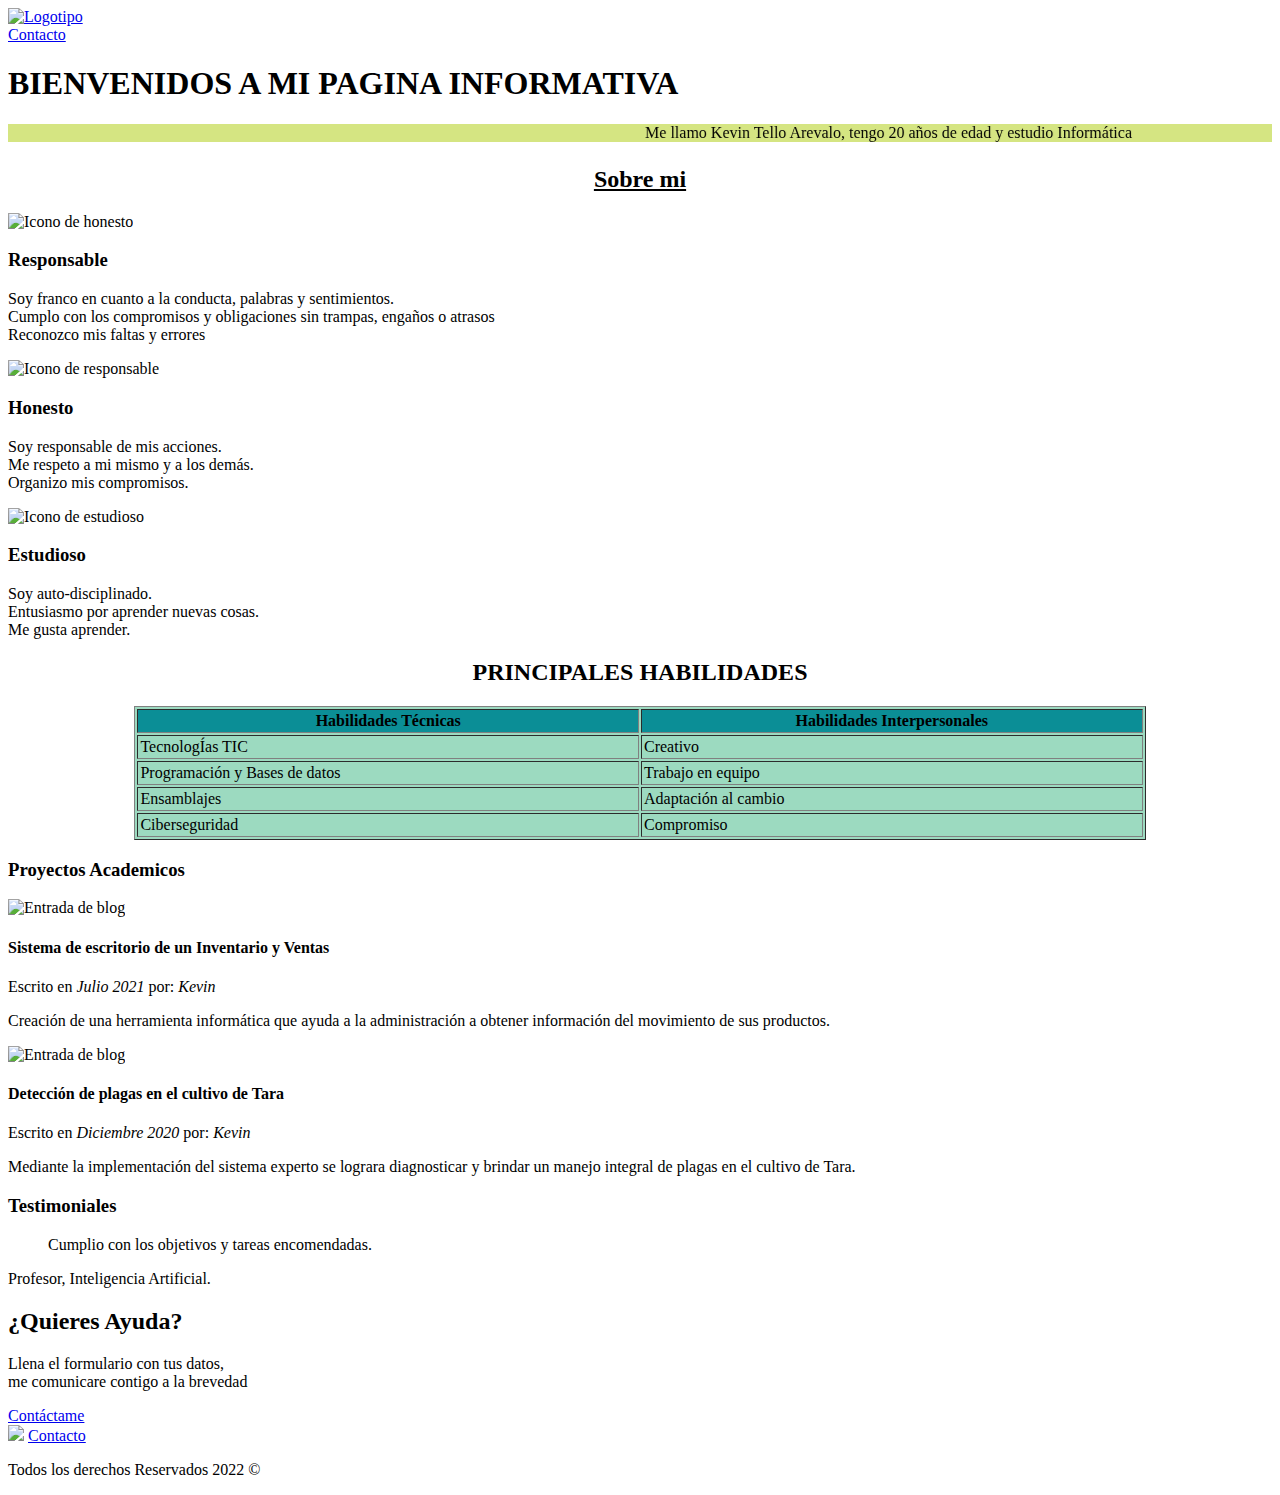
==== index.html @ efe597c7 "Add files via upload" ====
<!DOCTYPE html>
<html>
	
<head>	 
	<!---<font color="#2F2E31" size="4" face="Arial"> <!--Color de la fuente, y tipo de letra-->
		<meta charset="UTF-8">
    	<meta http-equiv="X-UA-Compatible" content="IE=edge">
    	<meta name="viewport" content="width=device-width, initial-scale=1.0">
		<link rel="icon" type="image/png" href="img/k.png"/>
		<title>Mi WEB Informativa</title>
		<link href="https://fonts.googleapis.com/css2?family=Lato:wght@300;400;700;900&display=swap" rel="stylesheet">
		<link rel="stylesheet" href="css/styles.css"> 
</head>
<body>
	<header class="site-header inicio">
		<div class="contenedor contenido-header">
			<div class="barra">
				<a href="/">
					<img src="img/kevin.ico" alt="Logotipo">  <!----Agregando imagen del logo--->
				</a>
					<nav class="navegacion">  
						<a href="contacto.html">Contacto</a>
					</nav>
			</div>
			<h1>BIENVENIDOS A MI PAGINA INFORMATIVA</h1> 
		</div>
		<marquee scrollamount="17" bgcolor="#D5E582" behavior="alternate" direction="left">Me llamo Kevin Tello Arevalo, tengo 20  años de edad y estudio Informática</marquee>
	</header>

	<section class="contenedor">   <!--Abrire una sesion para que no se vea algo feo -->
        	<h2 class="color-h2"><u><center> Sobre mi</center></u></h2><!--Titulo 2 lo pondre como subtitulo -->
		<div class="iconos-sobremi">
			<div class="icono">
            	<img src="img/honesto.ico" alt="Icono de honesto">
            	<h3 class="h3-sobre">Responsable</h3>
            	<p> 
					<li>Soy franco en cuanto a la conducta, palabras y sentimientos. </li> <!--Creare listas para cada concepto -->
					<li>Cumplo con los compromisos y obligaciones sin trampas, engaños o atrasos</li>
					<li>Reconozco mis faltas y errores</li>
				</p>
        	</div>
            
        	<div class="icono">
            	<img src="img/responsable.ico" alt="Icono de responsable">
            	<h3 class="h3-sobre">Honesto</h3>
            	<p>
					<li>Soy responsable de mis acciones.</li> <!--Creare listas para cada concepto -->
					<li>Me respeto a mi mismo y a los demás.</li>
					<li>Organizo mis compromisos.</li>
				</p>
        	</div>
		
        	<div class="icono">
            	<img src="img/estudioso.ico" alt="Icono de estudioso">
            	<h3 class="h3-sobre">Estudioso</h3>
            	<p>
					<li>Soy auto-disciplinado.</li> <!--Creare listas para cada concepto -->
					<li>Entusiasmo por aprender nuevas cosas.</li>
					<li>Me gusta aprender.</li>
				</p>
        	</div>
		</div>	
    </section>  
    <main>
		<h2 class="color-h2"><center>PRINCIPALES HABILIDADES</center></h2><!--Creación de una tabla con mis habilidades técnicas e interpersonales -->
		<div class="color-tabla""><!--Lo queria hacer con css -->
			<center class="color-h2"> <table border="1" cellpadding="2" cellspacing="2" width="80%" bgcolor="#9CDAC0"></center>
				<thead>
			 		 <tr>
						<th width="30%" bgcolor="#0B8E96" scope="col">Habilidades Técnicas</th>
						<th width="30%" bgcolor="#0B8E96"scope="col">Habilidades Interpersonales</th>
			  		</tr>
				</thead>
				<tbody>
			  		<tr>
						<td style="color:#000000";>TecnologÍas TIC</td><!--para tecnicas -->
						<td style="color:#000000">Creativo</td> <!--para interpersonales -->
			  		</tr>
			  		<tr>
						<td style="color:#000000" >Programación y Bases de datos</td><!--para tecnicas -->
						<td style="color:#000000" >Trabajo en equipo</td> <!--para interpersonales -->
			  		</tr>
			 		 <tr>
						<td style="color:#000000" >Ensamblajes</td><!--para tecnicas -->
						<td style="color:#000000" >Adaptación al cambio</td> <!--para interpersonales -->
			 		</tr>
			  		<tr>
						<td style="color:#000000" >Ciberseguridad</td><!--para tecnicas -->
						<td style="color:#000000" >Compromiso</td> <!--para interpersonales -->
			  		</tr>
				</tbody>
			</table>
		</div>
	
	<div class="seccion-inferior contenedor">
		<section class="proyectos">
			<h3 class="h3-proyecto">Proyectos Academicos</h3>
				<article class="entrada-proyecto">
					
					<div class="imagen">
						<img src="img/proyecto2.jpg" alt="Entrada de blog">
					</div>

					<div class="texto-entrada">
						<h4>Sistema de escritorio de un Inventario y Ventas</h4>
						<p>Escrito en <em> Julio 2021</em> por: <em>Kevin</em></p>
						<p>Creación de una herramienta informática que
						ayuda a la administración a obtener información 
						del movimiento de sus productos.</p>
					</div>
				</article>
					
				<article class="entrada-proyecto">
					
					<div class="imagen">
						<img src="img/proyecto1.jpg" alt="Entrada de blog">
					</div>
					
					<div class ="texto-entrada">
						<h4>Detección de plagas en el cultivo de Tara</h4>
						<p>Escrito en <em> Diciembre 2020</em> por: <em>Kevin</em></p>
						<p>Mediante la implementación del
						sistema experto se lograra
						diagnosticar y brindar un
						manejo integral de plagas en el
						cultivo de Tara.</p>
					</div>
				</article>
		</section>				
		
		<section class="testominales">
			<h3 class="h3-proyecto">Testimoniales</h3>
			<blockquote>
				Cumplio con los objetivos y tareas encomendadas.
			</blockquote>
				<p>Profesor, Inteligencia Artificial.</p>
		</section> 	
	</div>

	<section class="imagen-contacto">
		<div class="contenedor contenido-contacto"> 
			<h2>¿Quieres Ayuda?</h2>
				<p>Llena el formulario con tus datos, <br>
				me comunicare contigo a la brevedad</p>
				<a href="contacto.html">Contáctame</a>
		</div>
	</section>
	
    </main>
	<footer class="site-footer seccion"><!-- -Encabezado final de mi pagina-->
        <div class= "contenedor contenedor-footer">
			<nav class="navegacion">
				<a href="https://www.facebook.com/Al.Por.Siempre.KvN/"><img src="./img./facebook.png"></a>
				<a href="contacto.html">Contacto</a>
			</nav>
			<p class="copy">Todos los derechos Reservados 2022 &copy;</p> 
		</div>   
    </footer>

</body>
</html>
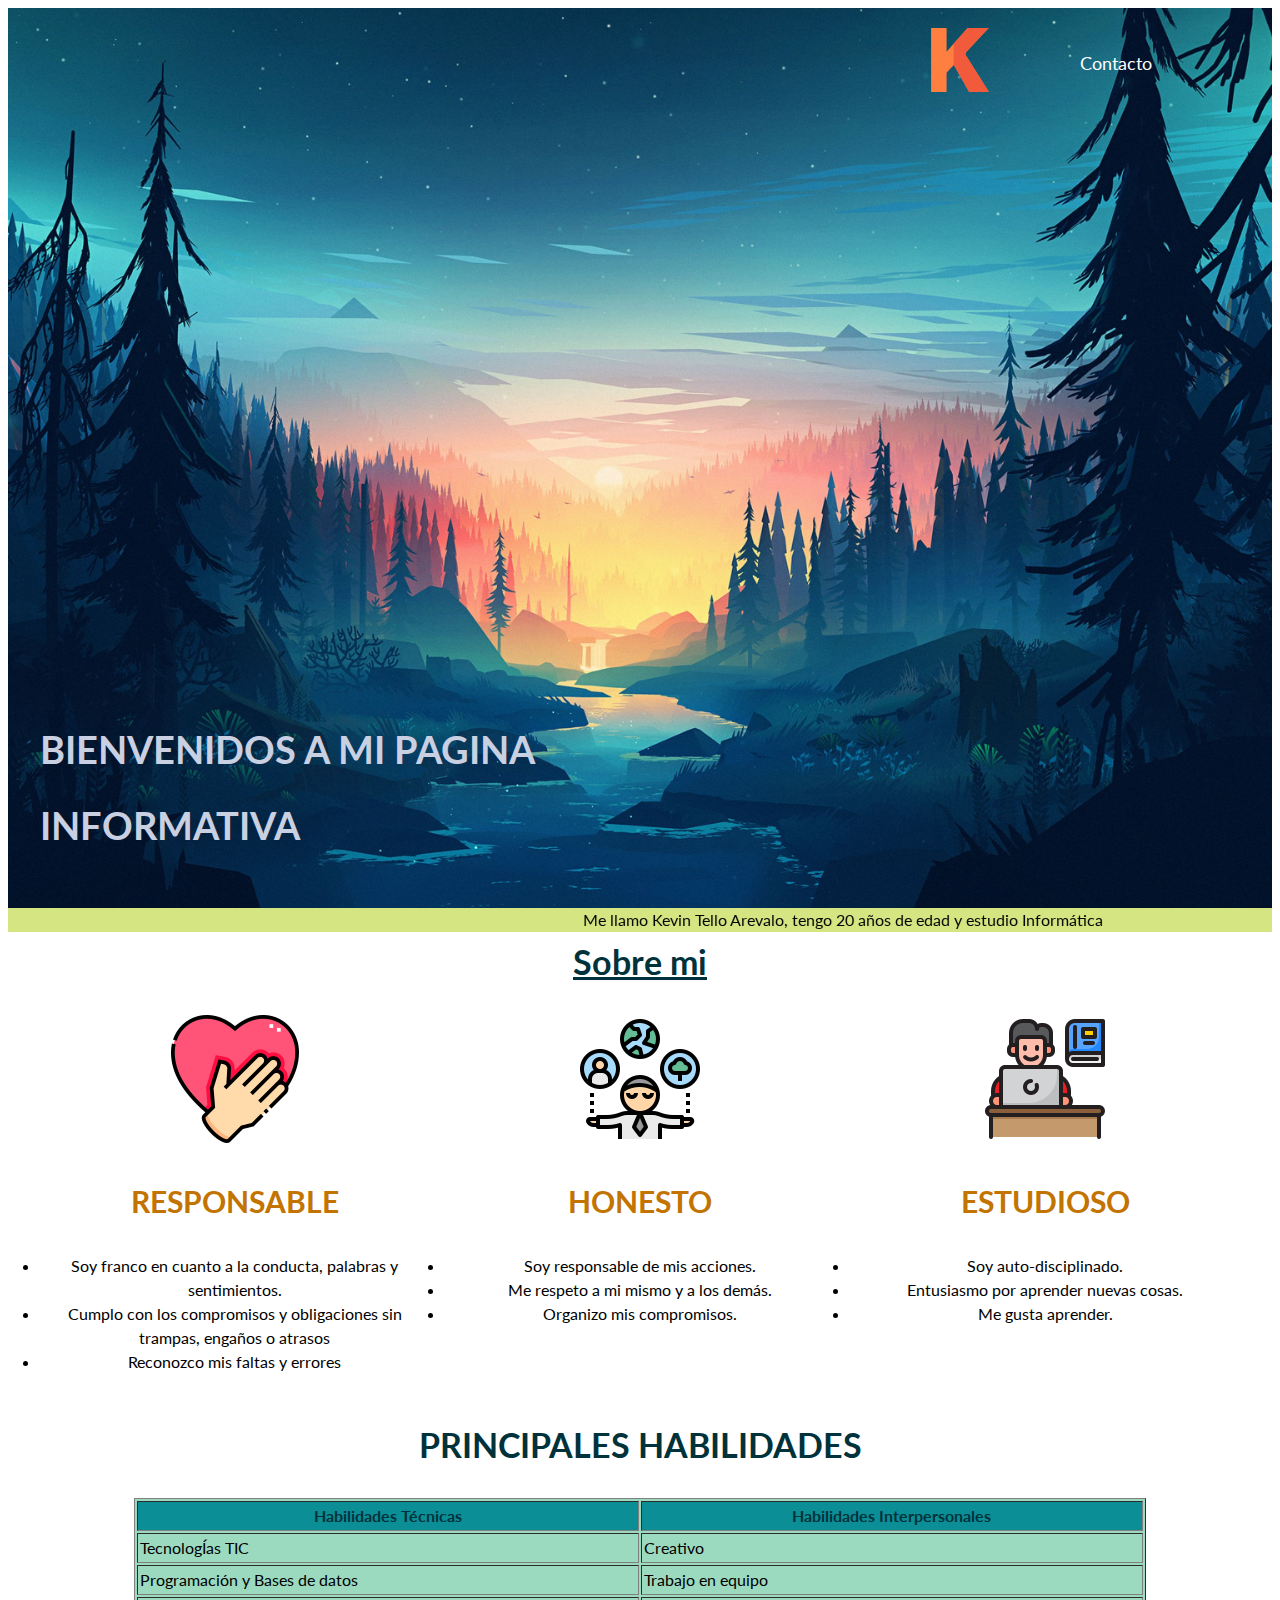
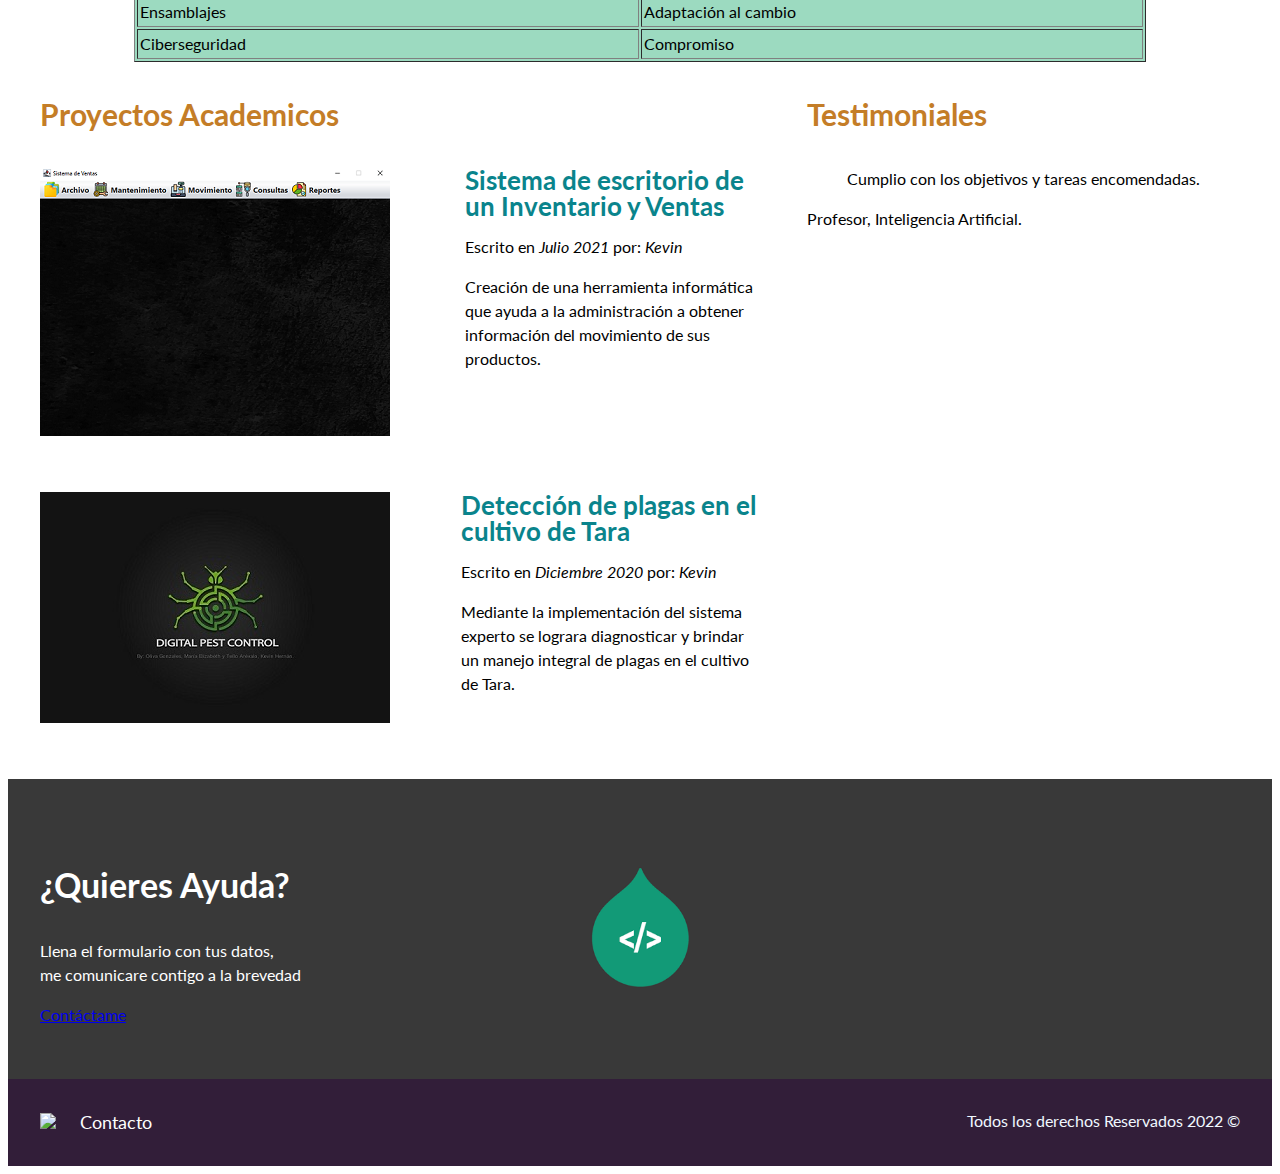
==== commit f2a1fd08: "Update index.html" ====
--- a/index.html
+++ b/index.html
@@ -150,7 +150,7 @@
 	<footer class="site-footer seccion"><!-- -Encabezado final de mi pagina-->
         <div class= "contenedor contenedor-footer">
 			<nav class="navegacion">
-				<a href="https://www.facebook.com/Al.Por.Siempre.KvN/"><img src="./img./facebook.png"></a>
+				<a href="https://www.facebook.com/Al.Por.Siempre.KvN/"><img src="img./facebook.png"></a>
 				<a href="contacto.html">Contacto</a>
 			</nav>
 			<p class="copy">Todos los derechos Reservados 2022 &copy;</p> 
--- a/css/styles.css
+++ b/css/styles.css
@@ -0,0 +1,249 @@
+html {
+
+    font-size: 62.5%; /** Reset para Rems -  =10 px de 16 px */
+
+}
+
+body {
+    font-family: 'Lato', sans-serif;
+    font-size: 1.6rem;
+    line-height: 1.5;
+}
+/*Variables Globales*/
+/*Header*/
+.fw-300{
+    font-weight: 500;
+}
+.boton:hover{
+    cursor: pointer;
+    background: green;
+}
+.boton-verde{
+    background: #71b100;
+    }
+.contenedor {
+    max-width: 120rem; /*No pasarce de 1200px*/
+    margin: 0 auto;
+}
+h1 {
+    font-size: 3.8rem;
+}
+h2 {
+    font-size: 3.4rem;
+}
+h3 {
+    font-size: 3rem;
+}
+h4 {
+    font-size: 2.6rem;
+}
+.centrar-texto{
+    text-align: center;
+}
+.contenido-centrado{
+    max-width: 80rem;
+}
+.h3-proyecto{
+    color:#C47D27;
+}
+.color-h2{
+    color:#00323B;
+}
+.h3-sobre{ 
+    color:#C27300;  
+}
+.site-header.inicio {
+    background-image: url(../img/foto.jpg);
+    background-position: center center;/* Muestrame la imagen desde el centro-Posicionar la imagen */
+    background-size: cover; /*Muestrame la imagen que tome alto y ancho disponible*/
+    height: 100vh; /*la imagen al tamaño de mi pantalla*/
+    min-height: 60rem; /*al menos mida 600 px la imagen*/
+}
+.contenido-header {
+    height: 100%;
+    display: flex;
+    flex-direction: column;     
+    justify-content: space-between;  /*separar dos h1*/
+}
+.contenido-header h1{
+    color:#C8D0E1 ;  /*color de la fuente*/
+    padding-bottom: 2rem;  /*Altura de separación con el header*/
+    max-width: 60rem;  /*hacer dos columnas un titulo*/ 
+    line-height: 2; /*interlineado*/
+}
+.barra {
+    display: flex;
+    justify-content: space-evenly;  /* posiciona la barre izquierda y derecha el contenido, Existen otros*/ 
+    align-items:  center;  /* aliniar las cosas start"Arriba", end "Abajo", center "Medio"*/
+    padding-top:2rem;  /* de la barra de arriba a abajo*/
+    padding-left: 80rem;
+    
+}
+.barra-contacto {
+    display: flex;
+    justify-content: space-evenly;  /* posiciona la barre izquierda y derecha el contenido, Existen otros*/ 
+    align-items:  center;  /* aliniar las cosas start"Arriba", end "Abajo", center "Medio"*/
+    padding-top:2rem;  /* de la barra de arriba a abajo*/
+    padding-right: 200rem;
+}
+/*Botones */
+.boton{
+    color: white;
+    font-weight: 900;
+    text-decoration: none;
+    font-size: 1.8rem;
+    padding: 1rem 3rem;
+    display: inline-block;
+    margin-top: 1.5rem;
+    margin-bottom: 2rem;
+    text-align: center;
+    border: none;
+    display: block;
+    flex:0 0 100%;
+    }
+    .boton:hover{
+        cursor: pointer;
+        background: green;
+    }
+    .boton-amarillo{
+    background: #E08709;
+    }
+    .boton-verde{
+    background: #71b100;
+    }
+/*Navegación*/
+.navegacion a{
+        color:#ffff;
+        /* para transparencia se usaria rgba hsla xd*/
+        text-decoration: none; /*opmitir la linea xd */
+        font-size: 1.8rem; /*tamaño de Letra*/
+        margin-right: 2rem; /*Separación de elementos*/
+}
+.navegacion a:hover {
+
+    color: #FFC100;
+}
+.navegacion a:last-of-type { /*seudo selectores, permite seleccionar el ultimo elemento*/
+    margin:0;
+}
+.iconos-sobremi {
+
+    display:flex;
+    justify-content: space-between;
+
+}
+.icono {
+    flex-basis: calc(33.3% - 1rem);
+    text-align:center;
+}
+.icono h3{
+
+    text-transform: uppercase;
+}
+.seccion-inferior{
+    display:flex;
+    justify-content: space-between;
+    
+}
+.seccion-inferior .proyectos{
+    flex-basis: 60%;
+
+}
+.seccion-inferior .testimoniales{
+    flex-basis: calc(40% - 1rem);
+}
+
+.entrada-proyecto{
+    display: flex;
+    justify-content: space-between;
+    margin-bottom:1rem;
+}
+
+.entrada-proyecto :last-of-type{
+    margin-bottom:0;
+}
+/*hasta aca entra*/ 
+.entrada-proyecto .imagen{
+    flex-basis: 180%;
+    margin-bottom:4rem;
+}
+.entrada-proyecto .texto-entrada{
+
+    flex-basis: (900% - 1rem);
+}
+.texto-entrada h4{
+    color:#0A848C;
+    margin:0;
+    line-height:1;
+}
+/*contacto del INDEX*/
+.imagen-contacto{
+    background-image: url(../img/contacto.jpg);
+    background-position: center center;
+    background-size: cover;
+    height: 30rem;
+    display: flex;
+    align-items: center;
+}
+.contenido-contacto{
+    flex:1;
+    color:#ffffff;
+}
+
+/*footer*/
+.site-footer{
+    background-color: #321E39 ;
+    margin:0;
+}
+.contenedor-footer{
+    padding: 3rem 0;
+    display: flex;
+    justify-content: space-between;
+}
+.copy {
+    margin:0;
+    color:aliceblue;
+}
+
+/** Contacto **/
+.contacto p {
+        font-size: 1.4rem;
+        color: #504c4c;
+        margin: 2rem 0 0 0;
+}
+legend{   /*titulo del formulario*/
+        font-size: 2.5rem;
+        color: #333333;
+}
+label{
+    font-weight: 800;
+    text-transform: uppercase;
+    display: block;
+}
+input:not([type="submit"]),
+textarea,
+select{
+    padding: 1rem;
+    display: block;
+    width: 97%;
+    background-color: #e1e1e1;
+    border: none;
+    border-radius: 1rem;
+}   
+input[type="radio"]{
+    width: auto;
+    margin: 5;
+}
+select{
+    -webkit-appearance: none;
+    appearance: none;
+}
+textarea{
+    height: 10rem;
+}
+.forma-contacto{
+ width: 10rem;
+ display: flex;
+ justify-content: space-between;
+ align-items: center;
+}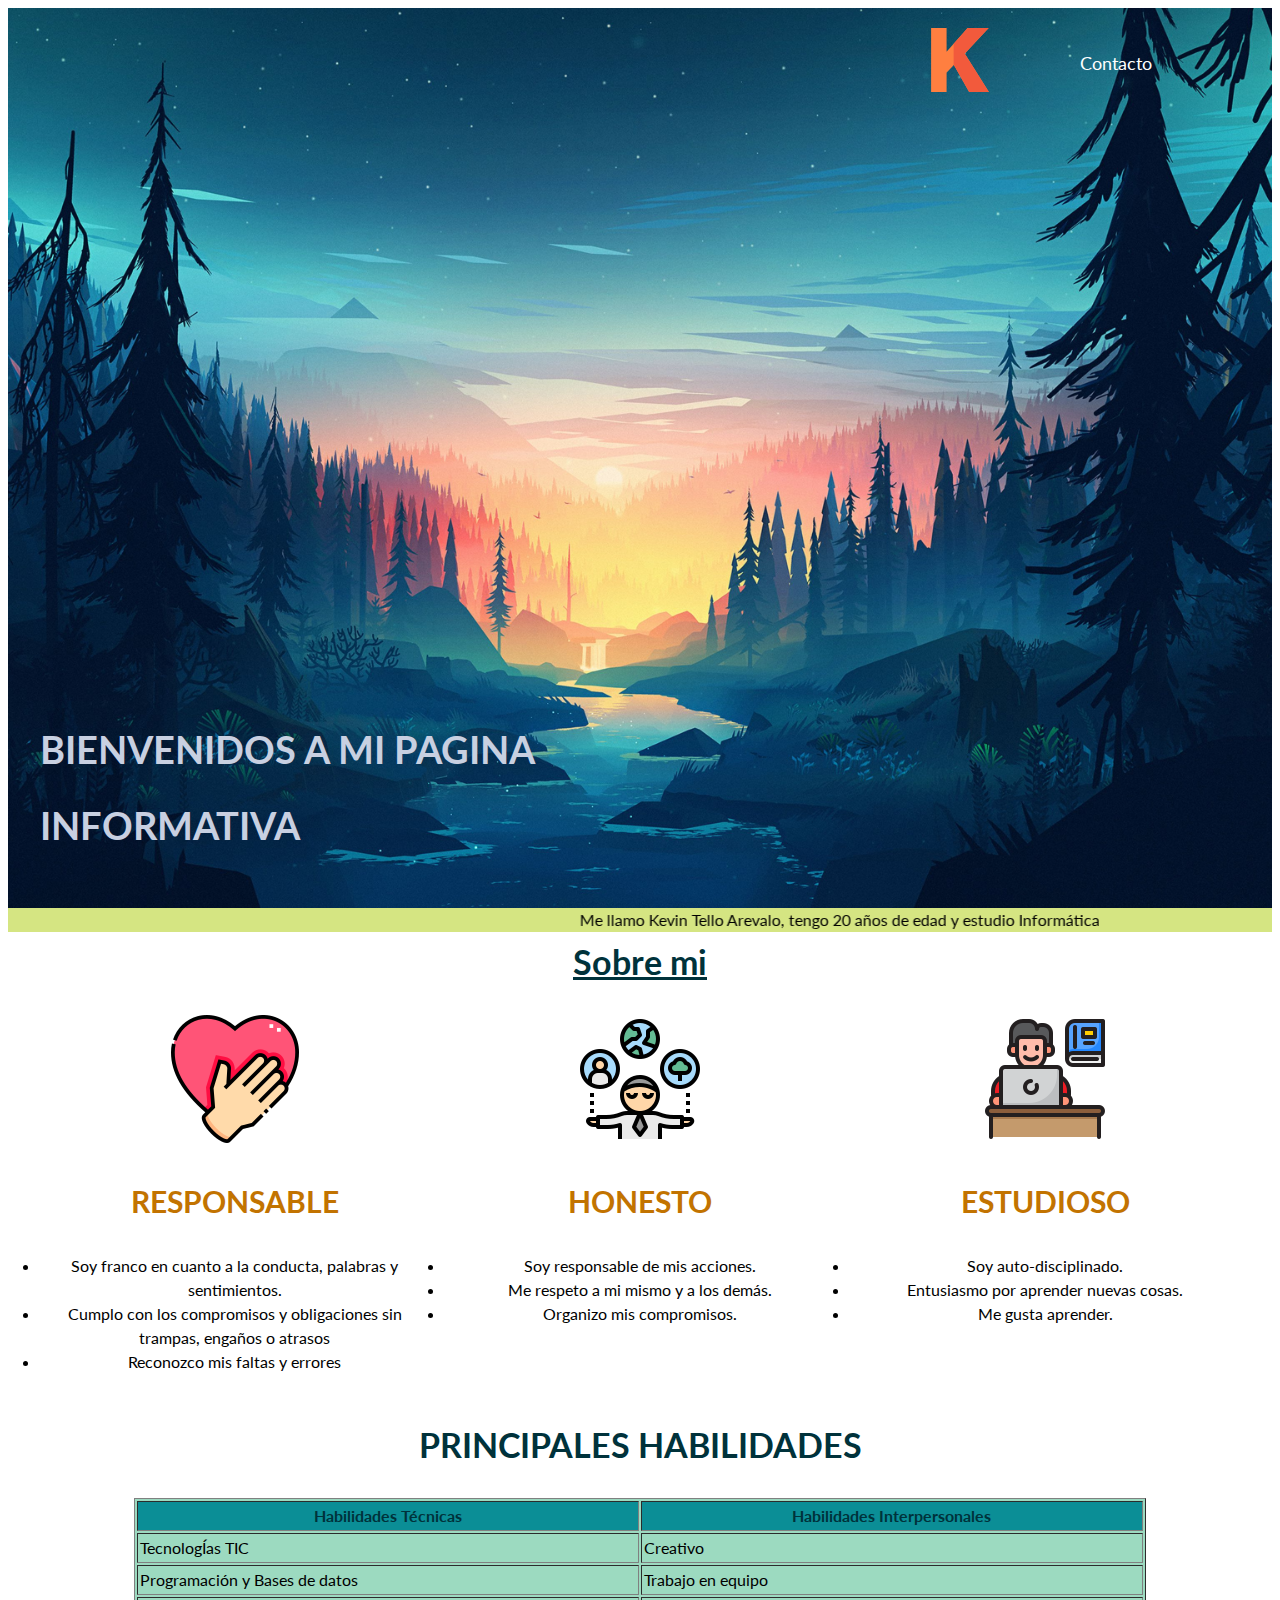
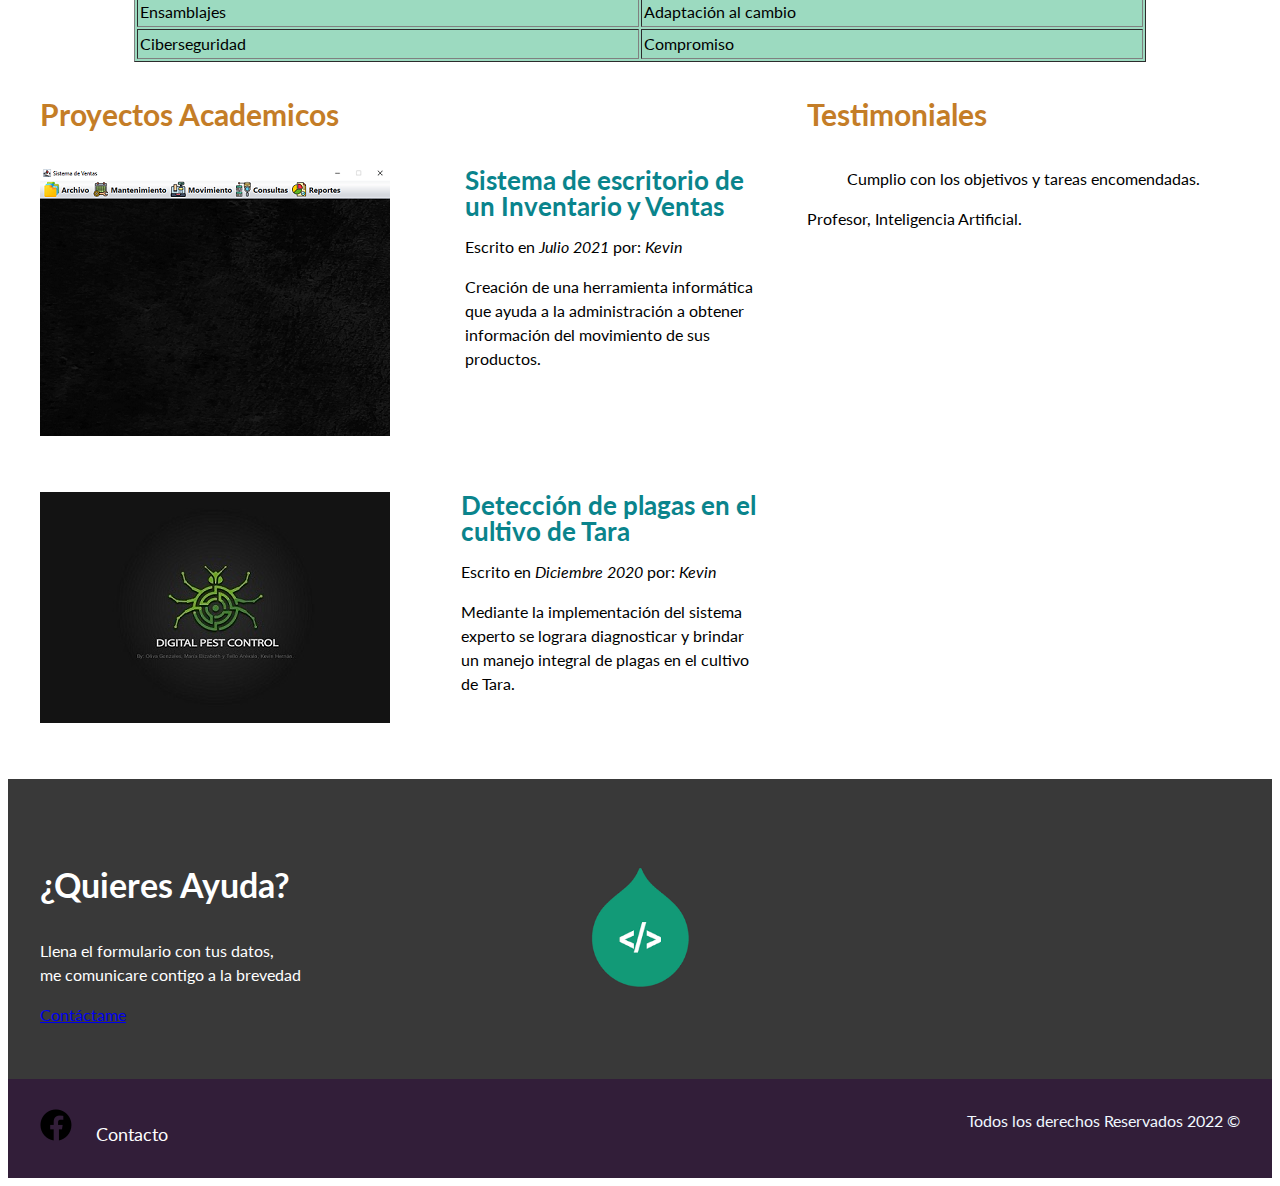
==== commit 6d12b474: "Update index.html" ====
--- a/index.html
+++ b/index.html
@@ -150,7 +150,7 @@
 	<footer class="site-footer seccion"><!-- -Encabezado final de mi pagina-->
         <div class= "contenedor contenedor-footer">
 			<nav class="navegacion">
-				<a href="https://www.facebook.com/Al.Por.Siempre.KvN/"><img src="img./facebook.png"></a>
+				<a href="https://www.facebook.com/Al.Por.Siempre.KvN/"><img src="img/facebook.png"></a>
 				<a href="contacto.html">Contacto</a>
 			</nav>
 			<p class="copy">Todos los derechos Reservados 2022 &copy;</p> 
